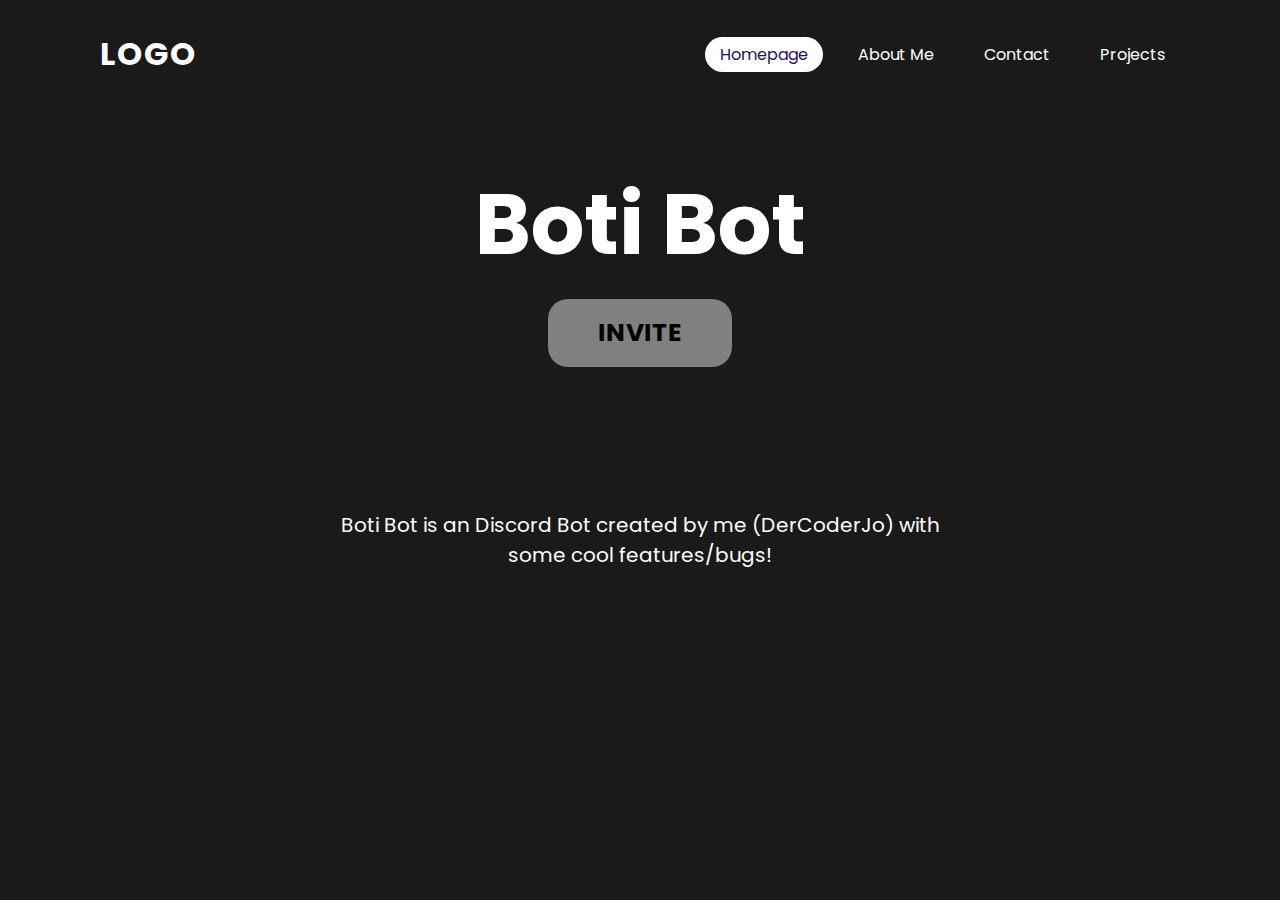
==== boti_bot/index.html @ 03ce9448 "Add files via upload" ====
<!DOCTYPE html>
<html>
    <head>
        <title>Warps! | DerCoderJo</title>
        <link rel="stylesheet" type="text/css" href="style.css">
        <link rel="icon" type="image/vnd.microsoft.icon" href="favicon.ico">
    </head>
    <body>
        <header>
            <a href="../index.html" class="logo">logo</a>
            <ul>
                <li><a href="../index.html" class="active">Homepage</a></li>
                <li><a href="about_me">About Me</a></li>
                <li><a href="contact">Contact</a></li>
                <li>
                    <a href="projects">Projects</a>
                </li>
            </ul>
        </header>
        <section>
            <h2 id="titleText">Boti Bot</h2>
            <a button class="button" id="invite" href="https://discord.com/api/oauth2/authorize?client_id=1058882299392950353&permissions=1513459416256&scope=bot%20applications.commands" target="popup" onclick="window.open('https://discord.com/api/oauth2/authorize?client_id=1058882299392950353&permissions=1513459416256&scope=bot%20applications.commands','popup','width=600,height=600'); return false;">INVITE</a button>
            <p id="description">Boti Bot is an Discord Bot created by me (DerCoderJo) with some cool features/bugs!</p>
        </section>
    </body>
</html>
---- boti_bot/style.css ----
@import url("https://fonts.googleapis.com/css?family=Poppins:300,400,500,600,700,800,900&display=swap");


*{
    margin: 0;
    padding: 0;
    box-sizing: border-box;
    font-family: "Poppins", sans-serif;
}

body{
    background: #1A1A1A;
    min-height: 100vh;
}

header{
    position: absolute;
    top: 0;
    left: 0;
    width: 100%;
    padding: 30px 100px;
    display: flex;
    justify-content: space-between;
    align-items: center;
}

header .logo{
    color: #fff;
    font-weight: 700;
    text-decoration: none;
    font-size: 2em;
    text-transform: uppercase;
    letter-spacing: 2px;
}

header ul{
    display: flex;
    justify-content: center;
    align-items: center;
}

header ul li{
    list-style: none;
    margin-left: 20px;
}

header ul li a{
    text-decoration: none;
    padding: 6px 15px;
    color: #fff;
    border-radius: 20px;
}

header ul li a:hover, header ul li a.active{
    background: #fff;
    color: #2b1055;
}

header ul li.projectsList{
    display: none;
    position: absolute;
    background-color: #f1f1f1;
    min-width: 160px;
    box-shadow: 0px 8px 16px 0px rgba(0,0,0,0.2);
    z-index: 1;
}
  
header ul li.projectsList a{
    color: black;
    padding: 12px 16px;
    text-decoration: none;
    display: block;
}

header ul li.projectsList a:hover {background-color: #ddd;}

header ul li.projectsList:hover header ul li.projectsList {display: block;}

header ul li.projectsList:hover header ul li.projects{background-color: #3e8e41;}


body section #titleText{
    position: absolute;
    color: #fff;
    font-size: 85px;
    top: 25%;
    left: 50%;
    transform: translate(-50%, -50%);
}

body section #invite{
    position: absolute;
    background-color: #808080;
    border: none;
    padding: 15px 50px;
    font-size: 25px;
    color: #000;
    border-radius: 20px;
    top: 37%;
    left: 50%;
    transform: translate(-50%, -50%);
    transition: background-color .5s;
    text-decoration: none;
    font-weight: bold;
}

body section #invite:hover{
    background-color: #404040;
    transition: background-color .5s;
}

body section #description{
    position: absolute;
    color: #fff;
    font-size: 20px;
    top: 60%;
    left: 50%;
    transform: translate(-50%, -50%);
    text-align: center;
}
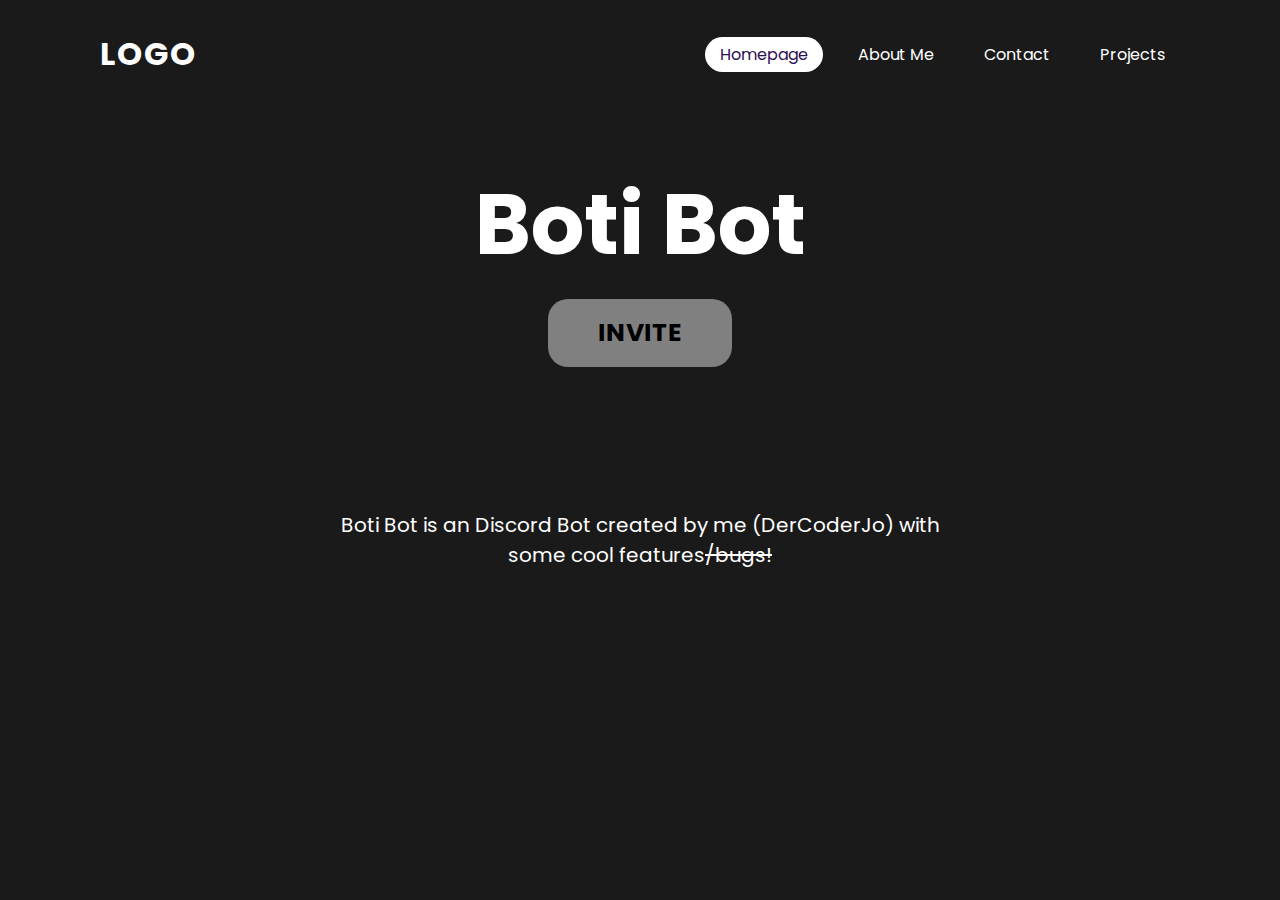
==== commit 184a3a03: "Update index.html" ====
--- a/boti_bot/index.html
+++ b/boti_bot/index.html
@@ -20,7 +20,7 @@
         <section>
             <h2 id="titleText">Boti Bot</h2>
             <a button class="button" id="invite" href="https://discord.com/api/oauth2/authorize?client_id=1058882299392950353&permissions=1513459416256&scope=bot%20applications.commands" target="popup" onclick="window.open('https://discord.com/api/oauth2/authorize?client_id=1058882299392950353&permissions=1513459416256&scope=bot%20applications.commands','popup','width=600,height=600'); return false;">INVITE</a button>
-            <p id="description">Boti Bot is an Discord Bot created by me (DerCoderJo) with some cool features/bugs!</p>
+            <p id="description">Boti Bot is an Discord Bot created by me (DerCoderJo) with some cool features<s>/bugs!</s></p>
         </section>
     </body>
-</html>+</html>
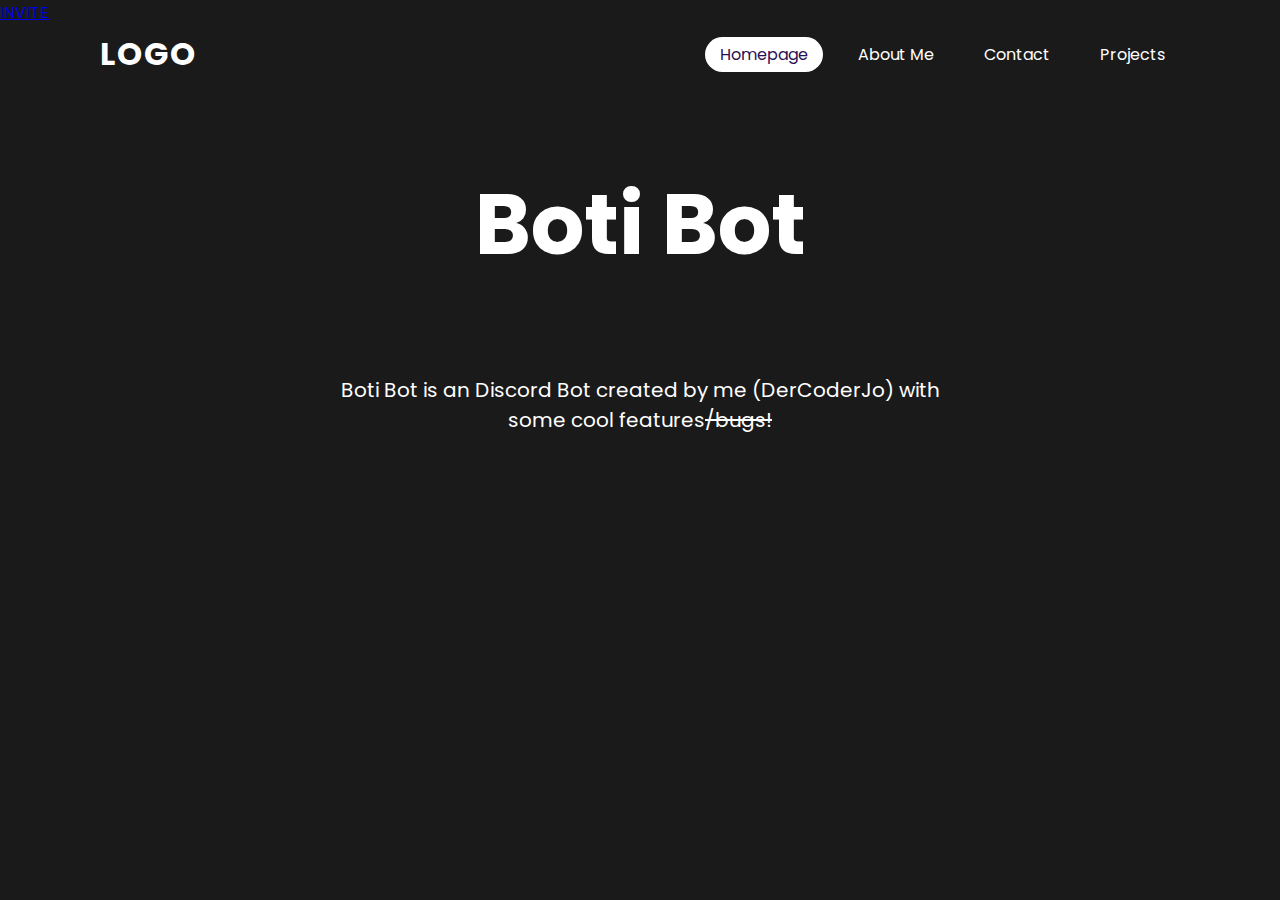
==== commit 9c89a580: "Add files via upload" ====
--- a/boti_bot/index.html
+++ b/boti_bot/index.html
@@ -1,7 +1,7 @@
 <!DOCTYPE html>
 <html>
     <head>
-        <title>Warps! | DerCoderJo</title>
+        <title>Boti Bot | DerCoderJo</title>
         <link rel="stylesheet" type="text/css" href="style.css">
         <link rel="icon" type="image/vnd.microsoft.icon" href="favicon.ico">
     </head>
@@ -23,4 +23,4 @@
             <p id="description">Boti Bot is an Discord Bot created by me (DerCoderJo) with some cool features<s>/bugs!</s></p>
         </section>
     </body>
-</html>
+</html>--- a/boti_bot/style.css
+++ b/boti_bot/style.css
@@ -88,20 +88,13 @@
     transform: translate(-50%, -50%);
 }
 
-body section #invite{
+body section #titleInfo{
     position: absolute;
-    background-color: #808080;
-    border: none;
-    padding: 15px 50px;
-    font-size: 25px;
-    color: #000;
-    border-radius: 20px;
-    top: 37%;
+    color: #fff;
+    font-size: 50px;
+    top: 32%;
     left: 50%;
     transform: translate(-50%, -50%);
-    transition: background-color .5s;
-    text-decoration: none;
-    font-weight: bold;
 }
 
 body section #invite:hover{
@@ -113,8 +106,14 @@
     position: absolute;
     color: #fff;
     font-size: 20px;
-    top: 60%;
+    top: 45%;
     left: 50%;
     transform: translate(-50%, -50%);
     text-align: center;
+}
+
+body section div.privacy{
+    margin-top: 30%;
+    margin-left: 2%;
+    color: white;
 }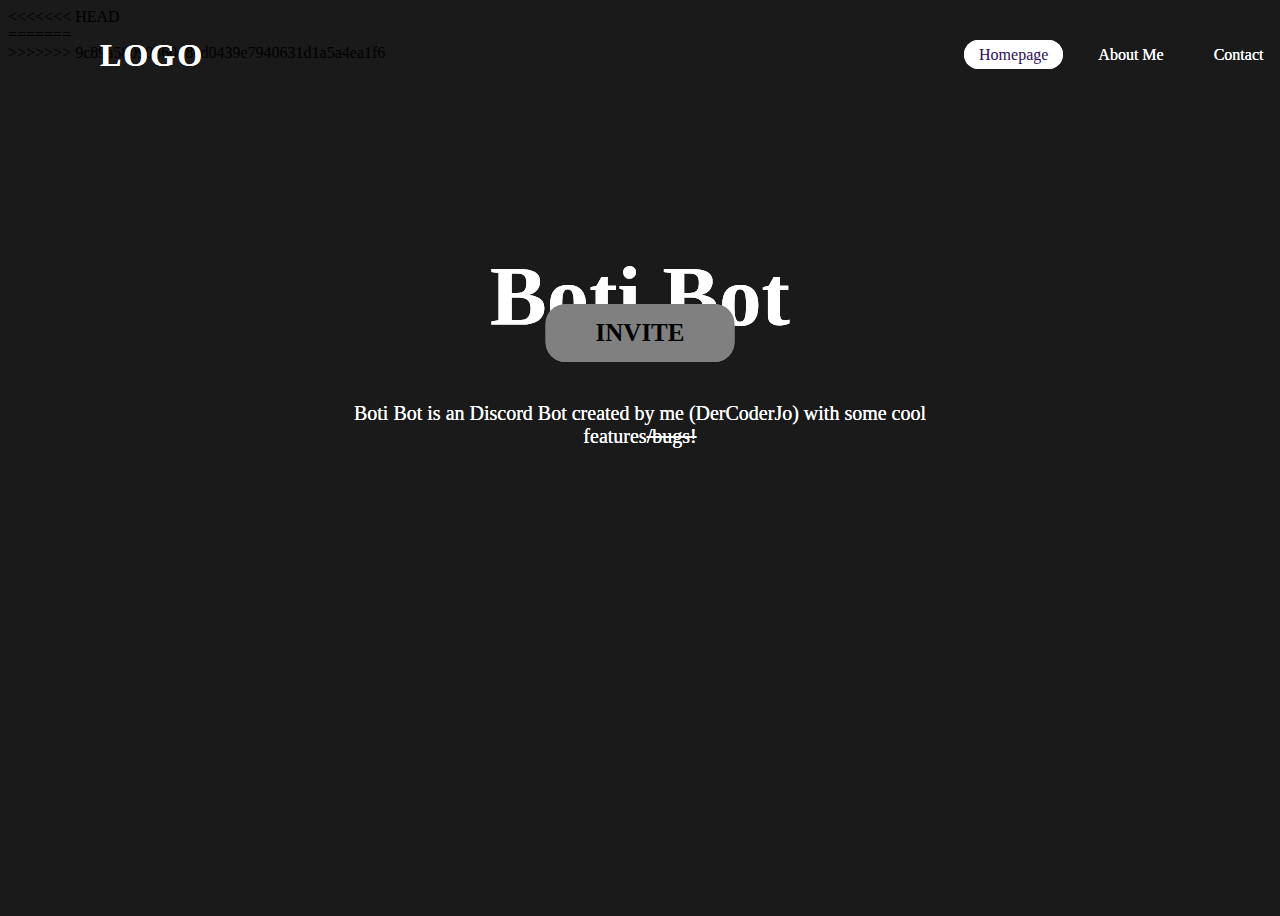
==== commit f20ccec1: "Add files via upload" ====
--- a/boti_bot/index.html
+++ b/boti_bot/index.html
@@ -1,3 +1,30 @@
+<<<<<<< HEAD
+<!DOCTYPE html>
+<html>
+    <head>
+        <title>Boti Bot | DerCoderJo</title>
+        <link rel="stylesheet" type="text/css" href="style.css">
+        <link rel="icon" type="image/vnd.microsoft.icon" href="favicon.ico">
+    </head>
+    <body>
+        <header>
+            <a href="../index.html" class="logo">logo</a>
+            <ul>
+                <li><a href="../index.html" class="active">Homepage</a></li>
+                <li><a href="about_me">About Me</a></li>
+                <li><a href="contact">Contact</a></li>
+                <li>
+                    <a href="projects">Projects</a>
+                </li>
+            </ul>
+        </header>
+        <section>
+            <h2 id="titleText">Boti Bot</h2>
+            <a button class="button" id="invite" href="invite" target="popup" onclick="window.open('invite','popup','width=600,height=600'); return false;">INVITE</a button>
+            <p id="description">Boti Bot is an Discord Bot created by me (DerCoderJo) with some cool features<s>/bugs</s>!</p>
+        </section>
+    </body>
+=======
 <!DOCTYPE html>
 <html>
     <head>
@@ -23,4 +50,5 @@
             <p id="description">Boti Bot is an Discord Bot created by me (DerCoderJo) with some cool features<s>/bugs!</s></p>
         </section>
     </body>
+>>>>>>> 9c89a58090860d8cd0439e7940631d1a5a4ea1f6
 </html>--- a/boti_bot/style.css
+++ b/boti_bot/style.css
@@ -1,3 +1,139 @@
+<<<<<<< HEAD
+@import url("https://fonts.googleapis.com/css?family=Poppins:300,400,500,600,700,800,900&display=swap");
+
+
+*{
+    margin: 0;
+    padding: 0;
+    box-sizing: border-box;
+    font-family: "Poppins", sans-serif;
+}
+
+body{
+    background: #1A1A1A;
+    min-height: 100vh;
+}
+
+header{
+    position: absolute;
+    top: 0;
+    left: 0;
+    width: 100%;
+    padding: 30px 100px;
+    display: flex;
+    justify-content: space-between;
+    align-items: center;
+}
+
+header .logo{
+    color: #fff;
+    font-weight: 700;
+    text-decoration: none;
+    font-size: 2em;
+    text-transform: uppercase;
+    letter-spacing: 2px;
+}
+
+header ul{
+    display: flex;
+    justify-content: center;
+    align-items: center;
+}
+
+header ul li{
+    list-style: none;
+    margin-left: 20px;
+}
+
+header ul li a{
+    text-decoration: none;
+    padding: 6px 15px;
+    color: #fff;
+    border-radius: 20px;
+}
+
+header ul li a:hover, header ul li a.active{
+    background: #fff;
+    color: #2b1055;
+}
+
+header ul li.projectsList{
+    display: none;
+    position: absolute;
+    background-color: #f1f1f1;
+    min-width: 160px;
+    box-shadow: 0px 8px 16px 0px rgba(0,0,0,0.2);
+    z-index: 1;
+}
+  
+header ul li.projectsList a{
+    color: black;
+    padding: 12px 16px;
+    text-decoration: none;
+    display: block;
+}
+
+header ul li.projectsList a:hover {background-color: #ddd;}
+
+header ul li.projectsList:hover header ul li.projectsList {display: block;}
+
+header ul li.projectsList:hover header ul li.projects{background-color: #3e8e41;}
+
+
+body section #titleText{
+    position: absolute;
+    color: #fff;
+    font-size: 85px;
+    top: 25%;
+    left: 50%;
+    transform: translate(-50%, -50%);
+}
+
+body section #titleInfo{
+    position: absolute;
+    color: #fff;
+    font-size: 50px;
+    top: 32%;
+    left: 50%;
+    transform: translate(-50%, -50%);
+}
+
+body section #invite{
+    position: absolute;
+    background-color: #808080;
+    border: none;
+    padding: 15px 50px;
+    font-size: 25px;
+    color: #000;
+    border-radius: 20px;
+    top: 37%;
+    left: 50%;
+    transform: translate(-50%, -50%);
+    transition: background-color .5s;
+    text-decoration: none;
+    font-weight: bold;
+}
+
+body section #invite:hover{
+    background-color: #404040;
+    transition: background-color .5s;
+}
+
+body section #description{
+    position: absolute;
+    color: #fff;
+    font-size: 20px;
+    top: 45%;
+    left: 50%;
+    transform: translate(-50%, -50%);
+    text-align: center;
+}
+
+body section div.privacy{
+    margin-top: 30%;
+    margin-left: 2%;
+    color: white;
+=======
 @import url("https://fonts.googleapis.com/css?family=Poppins:300,400,500,600,700,800,900&display=swap");
 
 
@@ -116,4 +252,5 @@
     margin-top: 30%;
     margin-left: 2%;
     color: white;
+>>>>>>> 9c89a58090860d8cd0439e7940631d1a5a4ea1f6
 }--- a/boti_bot/style.css
+++ b/boti_bot/style.css
@@ -1,3 +1,139 @@
+<<<<<<< HEAD
+@import url("https://fonts.googleapis.com/css?family=Poppins:300,400,500,600,700,800,900&display=swap");
+
+
+*{
+    margin: 0;
+    padding: 0;
+    box-sizing: border-box;
+    font-family: "Poppins", sans-serif;
+}
+
+body{
+    background: #1A1A1A;
+    min-height: 100vh;
+}
+
+header{
+    position: absolute;
+    top: 0;
+    left: 0;
+    width: 100%;
+    padding: 30px 100px;
+    display: flex;
+    justify-content: space-between;
+    align-items: center;
+}
+
+header .logo{
+    color: #fff;
+    font-weight: 700;
+    text-decoration: none;
+    font-size: 2em;
+    text-transform: uppercase;
+    letter-spacing: 2px;
+}
+
+header ul{
+    display: flex;
+    justify-content: center;
+    align-items: center;
+}
+
+header ul li{
+    list-style: none;
+    margin-left: 20px;
+}
+
+header ul li a{
+    text-decoration: none;
+    padding: 6px 15px;
+    color: #fff;
+    border-radius: 20px;
+}
+
+header ul li a:hover, header ul li a.active{
+    background: #fff;
+    color: #2b1055;
+}
+
+header ul li.projectsList{
+    display: none;
+    position: absolute;
+    background-color: #f1f1f1;
+    min-width: 160px;
+    box-shadow: 0px 8px 16px 0px rgba(0,0,0,0.2);
+    z-index: 1;
+}
+  
+header ul li.projectsList a{
+    color: black;
+    padding: 12px 16px;
+    text-decoration: none;
+    display: block;
+}
+
+header ul li.projectsList a:hover {background-color: #ddd;}
+
+header ul li.projectsList:hover header ul li.projectsList {display: block;}
+
+header ul li.projectsList:hover header ul li.projects{background-color: #3e8e41;}
+
+
+body section #titleText{
+    position: absolute;
+    color: #fff;
+    font-size: 85px;
+    top: 25%;
+    left: 50%;
+    transform: translate(-50%, -50%);
+}
+
+body section #titleInfo{
+    position: absolute;
+    color: #fff;
+    font-size: 50px;
+    top: 32%;
+    left: 50%;
+    transform: translate(-50%, -50%);
+}
+
+body section #invite{
+    position: absolute;
+    background-color: #808080;
+    border: none;
+    padding: 15px 50px;
+    font-size: 25px;
+    color: #000;
+    border-radius: 20px;
+    top: 37%;
+    left: 50%;
+    transform: translate(-50%, -50%);
+    transition: background-color .5s;
+    text-decoration: none;
+    font-weight: bold;
+}
+
+body section #invite:hover{
+    background-color: #404040;
+    transition: background-color .5s;
+}
+
+body section #description{
+    position: absolute;
+    color: #fff;
+    font-size: 20px;
+    top: 45%;
+    left: 50%;
+    transform: translate(-50%, -50%);
+    text-align: center;
+}
+
+body section div.privacy{
+    margin-top: 30%;
+    margin-left: 2%;
+    color: white;
+=======
 @import url("https://fonts.googleapis.com/css?family=Poppins:300,400,500,600,700,800,900&display=swap");
 
 
@@ -116,4 +252,5 @@
     margin-top: 30%;
     margin-left: 2%;
     color: white;
+>>>>>>> 9c89a58090860d8cd0439e7940631d1a5a4ea1f6
 }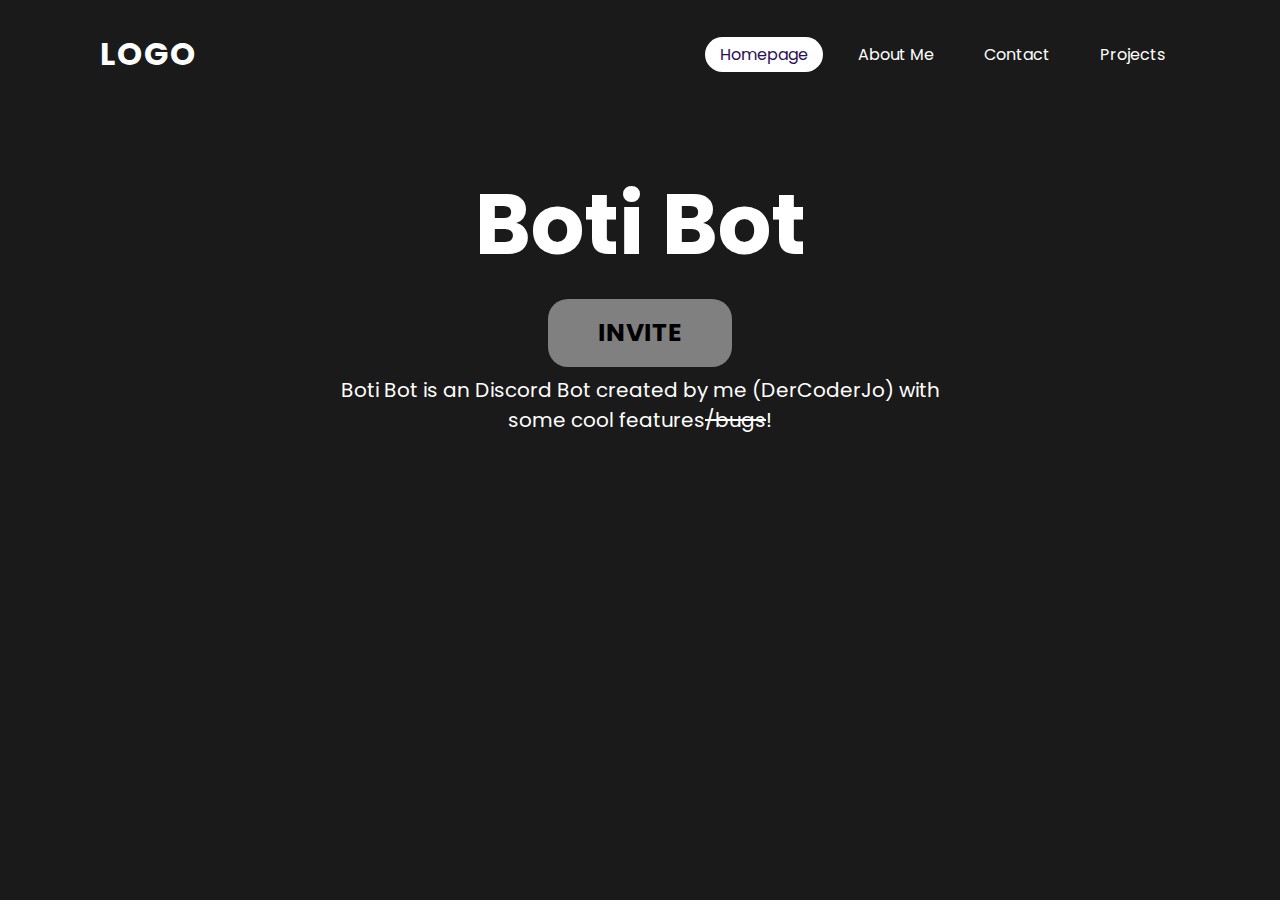
==== commit de93a34e: "Add files via upload" ====
--- a/boti_bot/index.html
+++ b/boti_bot/index.html
@@ -1,4 +1,3 @@
-<<<<<<< HEAD
 <!DOCTYPE html>
 <html>
     <head>
@@ -24,31 +23,4 @@
             <p id="description">Boti Bot is an Discord Bot created by me (DerCoderJo) with some cool features<s>/bugs</s>!</p>
         </section>
     </body>
-=======
-<!DOCTYPE html>
-<html>
-    <head>
-        <title>Boti Bot | DerCoderJo</title>
-        <link rel="stylesheet" type="text/css" href="style.css">
-        <link rel="icon" type="image/vnd.microsoft.icon" href="favicon.ico">
-    </head>
-    <body>
-        <header>
-            <a href="../index.html" class="logo">logo</a>
-            <ul>
-                <li><a href="../index.html" class="active">Homepage</a></li>
-                <li><a href="about_me">About Me</a></li>
-                <li><a href="contact">Contact</a></li>
-                <li>
-                    <a href="projects">Projects</a>
-                </li>
-            </ul>
-        </header>
-        <section>
-            <h2 id="titleText">Boti Bot</h2>
-            <a button class="button" id="invite" href="https://discord.com/api/oauth2/authorize?client_id=1058882299392950353&permissions=1513459416256&scope=bot%20applications.commands" target="popup" onclick="window.open('https://discord.com/api/oauth2/authorize?client_id=1058882299392950353&permissions=1513459416256&scope=bot%20applications.commands','popup','width=600,height=600'); return false;">INVITE</a button>
-            <p id="description">Boti Bot is an Discord Bot created by me (DerCoderJo) with some cool features<s>/bugs!</s></p>
-        </section>
-    </body>
->>>>>>> 9c89a58090860d8cd0439e7940631d1a5a4ea1f6
 </html>--- a/boti_bot/style.css
+++ b/boti_bot/style.css
@@ -1,4 +1,3 @@
-<<<<<<< HEAD
 @import url("https://fonts.googleapis.com/css?family=Poppins:300,400,500,600,700,800,900&display=swap");
 
 
@@ -133,124 +132,4 @@
     margin-top: 30%;
     margin-left: 2%;
     color: white;
-=======
-@import url("https://fonts.googleapis.com/css?family=Poppins:300,400,500,600,700,800,900&display=swap");
-
-
-*{
-    margin: 0;
-    padding: 0;
-    box-sizing: border-box;
-    font-family: "Poppins", sans-serif;
-}
-
-body{
-    background: #1A1A1A;
-    min-height: 100vh;
-}
-
-header{
-    position: absolute;
-    top: 0;
-    left: 0;
-    width: 100%;
-    padding: 30px 100px;
-    display: flex;
-    justify-content: space-between;
-    align-items: center;
-}
-
-header .logo{
-    color: #fff;
-    font-weight: 700;
-    text-decoration: none;
-    font-size: 2em;
-    text-transform: uppercase;
-    letter-spacing: 2px;
-}
-
-header ul{
-    display: flex;
-    justify-content: center;
-    align-items: center;
-}
-
-header ul li{
-    list-style: none;
-    margin-left: 20px;
-}
-
-header ul li a{
-    text-decoration: none;
-    padding: 6px 15px;
-    color: #fff;
-    border-radius: 20px;
-}
-
-header ul li a:hover, header ul li a.active{
-    background: #fff;
-    color: #2b1055;
-}
-
-header ul li.projectsList{
-    display: none;
-    position: absolute;
-    background-color: #f1f1f1;
-    min-width: 160px;
-    box-shadow: 0px 8px 16px 0px rgba(0,0,0,0.2);
-    z-index: 1;
-}
-  
-header ul li.projectsList a{
-    color: black;
-    padding: 12px 16px;
-    text-decoration: none;
-    display: block;
-}
-
-header ul li.projectsList a:hover {background-color: #ddd;}
-
-header ul li.projectsList:hover header ul li.projectsList {display: block;}
-
-header ul li.projectsList:hover header ul li.projects{background-color: #3e8e41;}
-
-
-body section #titleText{
-    position: absolute;
-    color: #fff;
-    font-size: 85px;
-    top: 25%;
-    left: 50%;
-    transform: translate(-50%, -50%);
-}
-
-body section #titleInfo{
-    position: absolute;
-    color: #fff;
-    font-size: 50px;
-    top: 32%;
-    left: 50%;
-    transform: translate(-50%, -50%);
-}
-
-body section #invite:hover{
-    background-color: #404040;
-    transition: background-color .5s;
-}
-
-body section #description{
-    position: absolute;
-    color: #fff;
-    font-size: 20px;
-    top: 45%;
-    left: 50%;
-    transform: translate(-50%, -50%);
-    text-align: center;
-}
-
-body section div.privacy{
-    margin-top: 30%;
-    margin-left: 2%;
-    color: white;
->>>>>>> 9c89a58090860d8cd0439e7940631d1a5a4ea1f6
 }